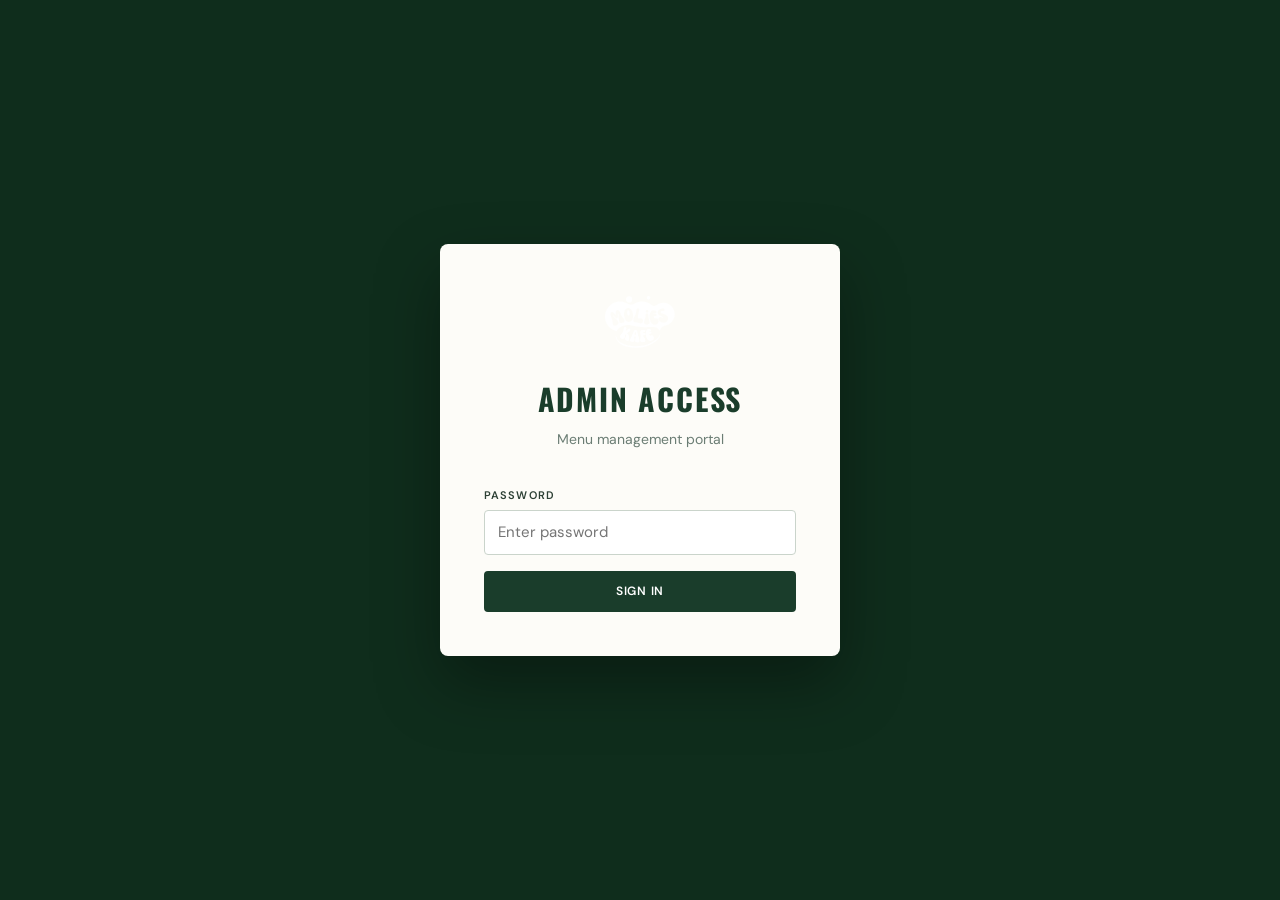
==== admin/index.html @ 5c19a6f9 "add: admin page" ====
<!DOCTYPE html>
<html lang="en">
<head>
  <meta charset="UTF-8" />
  <meta name="viewport" content="width=device-width, initial-scale=1.0" />
  <title>Menu Admin — Molies Kafe</title>

  <link rel="preconnect" href="https://fonts.googleapis.com" />
  <link rel="preconnect" href="https://fonts.gstatic.com" crossorigin />
  <link href="https://fonts.googleapis.com/css2?family=Oswald:wght@400;500;600;700&family=DM+Sans:ital,opsz,wght@0,9..40,300;0,9..40,400;0,9..40,500;0,9..40,600;1,9..40,400&display=swap" rel="stylesheet" />

  <link rel="stylesheet" href="../css/admin.css" />
</head>
<body>

  <!-- ===================== LOGIN ===================== -->
  <div class="login-overlay" id="loginOverlay">
    <div class="login-box">
      <img src="../assets/logo.svg" alt="Molies Kafe" class="login-logo" />
      <h1 class="login-title">Admin Access</h1>
      <p class="login-sub">Menu management portal</p>
      <form class="login-form" id="loginForm" novalidate>
        <div class="field">
          <label for="loginPassword">Password</label>
          <input type="password" id="loginPassword" placeholder="Enter password" autocomplete="current-password" required />
        </div>
        <p class="login-error" id="loginError">Incorrect password. Try again.</p>
        <button type="submit" class="btn btn--primary btn--full">Sign In</button>
      </form>
    </div>
  </div>

  <!-- ===================== DASHBOARD ===================== -->
  <div class="admin-wrap" id="adminWrap" hidden>

    <header class="admin-header">
      <a href="../index.html" class="admin-header-logo" title="Back to site">
        <img src="../assets/logo.svg" alt="Molies Kafe" />
      </a>
      <span class="admin-header-title">Menu Admin</span>
      <button class="btn btn--ghost" id="logoutBtn">Log Out</button>
    </header>

    <main class="admin-main">

      <div class="admin-toolbar">
        <h2 class="admin-page-title">Menu Management</h2>
        <div class="admin-toolbar-actions">
          <button class="btn btn--outline" id="addCategoryBtn">+ New Category</button>
          <button class="btn btn--primary"  id="addItemBtn">+ Add Item</button>
          <button class="btn btn--ghost"    id="resetMenuBtn" title="Reset all menu changes to default">Reset to Default</button>
        </div>
      </div>

      <!-- Category tabs -->
      <div class="cat-tabs" id="catTabs" role="tablist"></div>

      <!-- Items for selected category -->
      <div class="items-panel" id="itemsPanel" role="tabpanel"></div>

    </main>
  </div>

  <!-- ===================== ITEM MODAL ===================== -->
  <div class="modal-overlay" id="itemModalOverlay" hidden>
    <div class="modal" role="dialog" aria-modal="true" aria-labelledby="itemModalTitle">
      <div class="modal-header">
        <h3 class="modal-title" id="itemModalTitle">Add Item</h3>
        <button class="modal-close" id="itemModalClose" aria-label="Close">&times;</button>
      </div>
      <form id="itemForm" novalidate>
        <div class="modal-body">
          <input type="hidden" id="fItemId" />

          <div class="field">
            <label for="fItemName">Item Name</label>
            <input type="text" id="fItemName" placeholder="e.g. Flat White" required />
          </div>

          <div class="field-row">
            <div class="field">
              <label for="fItemPrice">Price (MYR)</label>
              <input type="number" id="fItemPrice" placeholder="0.00" min="0" step="0.5" required />
            </div>
            <div class="field">
              <label for="fItemCategory">Category</label>
              <select id="fItemCategory" required></select>
            </div>
          </div>

          <div class="field">
            <label for="fItemDesc">Description</label>
            <input type="text" id="fItemDesc" placeholder="Short description (optional)" />
          </div>
        </div>
        <div class="modal-footer">
          <button type="button" class="btn btn--ghost" id="itemModalCancel">Cancel</button>
          <button type="submit" class="btn btn--primary">Save Item</button>
        </div>
      </form>
    </div>
  </div>

  <!-- ===================== CATEGORY MODAL ===================== -->
  <div class="modal-overlay" id="catModalOverlay" hidden>
    <div class="modal" role="dialog" aria-modal="true" aria-labelledby="catModalTitle">
      <div class="modal-header">
        <h3 class="modal-title" id="catModalTitle">New Category</h3>
        <button class="modal-close" id="catModalClose" aria-label="Close">&times;</button>
      </div>
      <form id="catForm" novalidate>
        <div class="modal-body">
          <div class="field">
            <label for="fCatName">Category Name</label>
            <input type="text" id="fCatName" placeholder="e.g. Desserts" required />
          </div>
        </div>
        <div class="modal-footer">
          <button type="button" class="btn btn--ghost" id="catModalCancel">Cancel</button>
          <button type="submit" class="btn btn--primary">Create Category</button>
        </div>
      </form>
    </div>
  </div>

  <script src="../js/menu-data.js"></script>
  <script src="../js/admin.js"></script>
</body>
</html>
---- css/admin.css ----
/* =========================================================
   MOLIES KAFE — ADMIN STYLES
   ========================================================= */

*, *::before, *::after { box-sizing: border-box; margin: 0; padding: 0; }

/* Ensure the HTML `hidden` attribute always wins over CSS display rules */
[hidden] { display: none !important; }

:root {
  --bg:          #FDFCF8;
  --bg-warm:     #F2F5F2;
  --ink:         #0F1A14;
  --ink-soft:    #2D4035;
  --muted:       #6B7D74;
  --accent:      #D4A820;
  --accent-deep: #B08B15;
  --green:       #1A3D2B;
  --green-dark:  #0F2D1C;
  --line:        #CAD4CB;
  --red:         #B83232;
  --red-bg:      #FDF0F0;

  --font-display: 'Oswald', 'Impact', sans-serif;
  --font-body:    'DM Sans', system-ui, sans-serif;
}

body {
  font-family: var(--font-body);
  background: var(--bg-warm);
  color: var(--ink);
  font-size: 15px;
  line-height: 1.55;
  -webkit-font-smoothing: antialiased;
}

a     { color: inherit; text-decoration: none; }
img   { max-width: 100%; display: block; }
button { font: inherit; cursor: pointer; }
input, select { font: inherit; }

/* =========================================================
   BUTTONS
   ========================================================= */
.btn {
  display: inline-flex;
  align-items: center;
  gap: 6px;
  padding: 9px 18px;
  border-radius: 4px;
  font-size: 12px;
  font-weight: 600;
  letter-spacing: 0.06em;
  text-transform: uppercase;
  border: 2px solid transparent;
  transition: background 0.18s, color 0.18s, border-color 0.18s;
  white-space: nowrap;
}

.btn--primary {
  background: var(--green);
  color: #fff;
  border-color: var(--green);
}
.btn--primary:hover { background: var(--green-dark); border-color: var(--green-dark); }

.btn--outline {
  background: transparent;
  color: var(--green);
  border-color: var(--green);
}
.btn--outline:hover { background: var(--green); color: #fff; }

.btn--ghost {
  background: transparent;
  color: var(--muted);
  border-color: var(--line);
}
.btn--ghost:hover { color: var(--ink); border-color: #aab9ac; }

.btn--icon-edit {
  background: transparent;
  border: none;
  color: var(--green);
  padding: 6px 10px;
  border-radius: 4px;
  font-size: 13px;
  font-weight: 600;
  letter-spacing: 0.04em;
}
.btn--icon-edit:hover { background: #e5ede7; }

.btn--icon-delete {
  background: transparent;
  border: none;
  color: var(--red);
  padding: 6px 10px;
  border-radius: 4px;
  font-size: 13px;
  font-weight: 600;
  letter-spacing: 0.04em;
}
.btn--icon-delete:hover { background: var(--red-bg); }

.btn--danger-outline {
  background: transparent;
  color: var(--red);
  border-color: var(--red);
  font-size: 12px;
  padding: 7px 14px;
}
.btn--danger-outline:hover { background: var(--red-bg); }

.btn--full { width: 100%; justify-content: center; }

/* =========================================================
   FORM FIELDS
   ========================================================= */
.field {
  display: flex;
  flex-direction: column;
  gap: 6px;
  margin-bottom: 16px;
}

.field label {
  font-size: 11px;
  font-weight: 600;
  letter-spacing: 0.1em;
  text-transform: uppercase;
  color: var(--ink-soft);
}

.field input,
.field select {
  padding: 10px 13px;
  border: 1.5px solid var(--line);
  border-radius: 4px;
  background: #fff;
  color: var(--ink);
  font-size: 15px;
  outline: none;
  transition: border-color 0.18s;
}
.field input:focus,
.field select:focus { border-color: var(--green); }

.field-row {
  display: grid;
  grid-template-columns: 1fr 1fr;
  gap: 14px;
}

/* =========================================================
   LOGIN PAGE
   ========================================================= */
.login-overlay {
  min-height: 100vh;
  display: flex;
  align-items: center;
  justify-content: center;
  background: var(--green-dark);
  padding: 24px;
}

.login-box {
  background: var(--bg);
  border-radius: 8px;
  padding: 52px 44px 44px;
  width: 100%;
  max-width: 400px;
  text-align: center;
  box-shadow: 0 28px 64px rgba(0, 0, 0, 0.35);
}

.login-logo {
  height: 52px;
  margin: 0 auto 28px;
}

.login-title {
  font-family: var(--font-display);
  font-weight: 700;
  font-size: 30px;
  letter-spacing: 0.06em;
  text-transform: uppercase;
  color: var(--green);
  margin-bottom: 6px;
}

.login-sub {
  font-size: 14px;
  color: var(--muted);
  margin-bottom: 36px;
}

.login-form { text-align: left; }

.login-error {
  display: none;
  color: var(--red);
  font-size: 13px;
  margin-bottom: 14px;
  text-align: center;
  background: var(--red-bg);
  padding: 10px;
  border-radius: 4px;
}
.login-error.show { display: block; }

/* =========================================================
   ADMIN SHELL
   ========================================================= */
.admin-wrap {
  min-height: 100vh;
  display: flex;
  flex-direction: column;
}

/* ---- Top header bar ---- */
.admin-header {
  display: flex;
  align-items: center;
  gap: 16px;
  background: var(--green-dark);
  padding: 14px 32px;
  border-bottom: 1px solid rgba(202, 212, 203, 0.12);
  position: sticky;
  top: 0;
  z-index: 100;
}

.admin-header-logo img {
  height: 38px;
  opacity: 0.88;
  transition: opacity 0.2s;
}
.admin-header-logo:hover img { opacity: 1; }

.admin-header-title {
  flex: 1;
  font-family: var(--font-display);
  font-size: 12px;
  font-weight: 600;
  letter-spacing: 0.22em;
  text-transform: uppercase;
  color: var(--accent);
}

/* ---- Main content area ---- */
.admin-main {
  flex: 1;
  max-width: 1060px;
  margin: 0 auto;
  width: 100%;
  padding: 40px 32px 80px;
}

.admin-toolbar {
  display: flex;
  align-items: center;
  justify-content: space-between;
  gap: 16px;
  flex-wrap: wrap;
  margin-bottom: 32px;
}

.admin-page-title {
  font-family: var(--font-display);
  font-weight: 700;
  font-size: 26px;
  letter-spacing: 0.05em;
  text-transform: uppercase;
  color: var(--green);
}

.admin-toolbar-actions {
  display: flex;
  gap: 10px;
  flex-wrap: wrap;
}

/* =========================================================
   CATEGORY TABS
   ========================================================= */
.cat-tabs {
  display: flex;
  gap: 0;
  border-bottom: 2px solid var(--line);
  margin-bottom: 24px;
  overflow-x: auto;
  -webkit-overflow-scrolling: touch;
}

.cat-tab {
  font-family: var(--font-display);
  font-size: 12px;
  font-weight: 600;
  letter-spacing: 0.12em;
  text-transform: uppercase;
  padding: 11px 20px;
  background: none;
  border: none;
  border-bottom: 3px solid transparent;
  margin-bottom: -2px;
  color: var(--muted);
  cursor: pointer;
  white-space: nowrap;
  transition: color 0.18s;
}
.cat-tab:hover  { color: var(--ink); }
.cat-tab.active { color: var(--green); border-bottom-color: var(--accent); }

/* =========================================================
   ITEMS PANEL
   ========================================================= */
.items-panel {
  background: #fff;
  border: 1px solid var(--line);
  border-radius: 6px;
  overflow: hidden;
}

.panel-header {
  display: flex;
  align-items: center;
  justify-content: space-between;
  gap: 12px;
  padding: 18px 24px;
  border-bottom: 1px solid var(--line);
  flex-wrap: wrap;
}

.panel-title {
  font-family: var(--font-display);
  font-weight: 700;
  font-size: 17px;
  letter-spacing: 0.06em;
  text-transform: uppercase;
  color: var(--green);
}

.panel-header-actions {
  display: flex;
  gap: 8px;
}

/* Items table */
.items-table {
  width: 100%;
  border-collapse: collapse;
}

.items-table th {
  font-size: 10px;
  font-weight: 700;
  letter-spacing: 0.16em;
  text-transform: uppercase;
  color: var(--muted);
  padding: 11px 24px;
  text-align: left;
  background: #F8FAF8;
  border-bottom: 1px solid var(--bg-warm);
}

.items-table td {
  padding: 13px 24px;
  border-bottom: 1px solid var(--bg-warm);
  vertical-align: middle;
}

.items-table tbody tr:last-child td { border-bottom: none; }
.items-table tbody tr:hover td { background: #FAFCFA; }

.td-name   { font-weight: 600; font-size: 15px; }
.td-desc   { font-size: 13px; color: var(--muted); margin-top: 2px; }
.td-price  {
  font-family: var(--font-display);
  font-weight: 600;
  font-size: 15px;
  color: var(--accent-deep);
  white-space: nowrap;
}
.td-actions {
  display: flex;
  gap: 2px;
  justify-content: flex-end;
}

.empty-state {
  padding: 56px 24px;
  text-align: center;
  color: var(--muted);
  font-size: 14px;
}
.empty-state p { margin-bottom: 16px; }

.panel-footer {
  padding: 14px 24px;
  border-top: 1px solid var(--line);
  display: flex;
  justify-content: flex-end;
  background: #FAFCFA;
}

/* =========================================================
   MODAL
   ========================================================= */
.modal-overlay {
  position: fixed;
  inset: 0;
  background: rgba(10, 30, 18, 0.6);
  backdrop-filter: blur(3px);
  z-index: 500;
  display: flex;
  align-items: center;
  justify-content: center;
  padding: 24px;
}

.modal {
  background: #fff;
  border-radius: 8px;
  width: 100%;
  max-width: 480px;
  box-shadow: 0 24px 56px rgba(0, 0, 0, 0.22);
}

.modal-header {
  display: flex;
  align-items: center;
  justify-content: space-between;
  padding: 22px 26px 18px;
  border-bottom: 1px solid var(--line);
}

.modal-title {
  font-family: var(--font-display);
  font-weight: 700;
  font-size: 20px;
  letter-spacing: 0.05em;
  text-transform: uppercase;
  color: var(--green);
}

.modal-close {
  background: none;
  border: none;
  font-size: 20px;
  line-height: 1;
  color: var(--muted);
  padding: 4px 8px;
  border-radius: 4px;
  transition: background 0.15s, color 0.15s;
}
.modal-close:hover { background: var(--bg-warm); color: var(--ink); }

.modal-body { padding: 22px 26px 6px; }

.modal-footer {
  display: flex;
  justify-content: flex-end;
  gap: 10px;
  padding: 16px 26px 22px;
}

/* =========================================================
   RESPONSIVE
   ========================================================= */
@media (max-width: 640px) {
  .admin-header { padding: 12px 20px; }
  .admin-main   { padding: 24px 16px 60px; }
  .login-box    { padding: 36px 24px 30px; }
  .field-row    { grid-template-columns: 1fr; }

  .items-table th:nth-child(2),
  .items-table td:nth-child(2) { display: none; }

  .admin-toolbar { flex-direction: column; align-items: flex-start; }
}
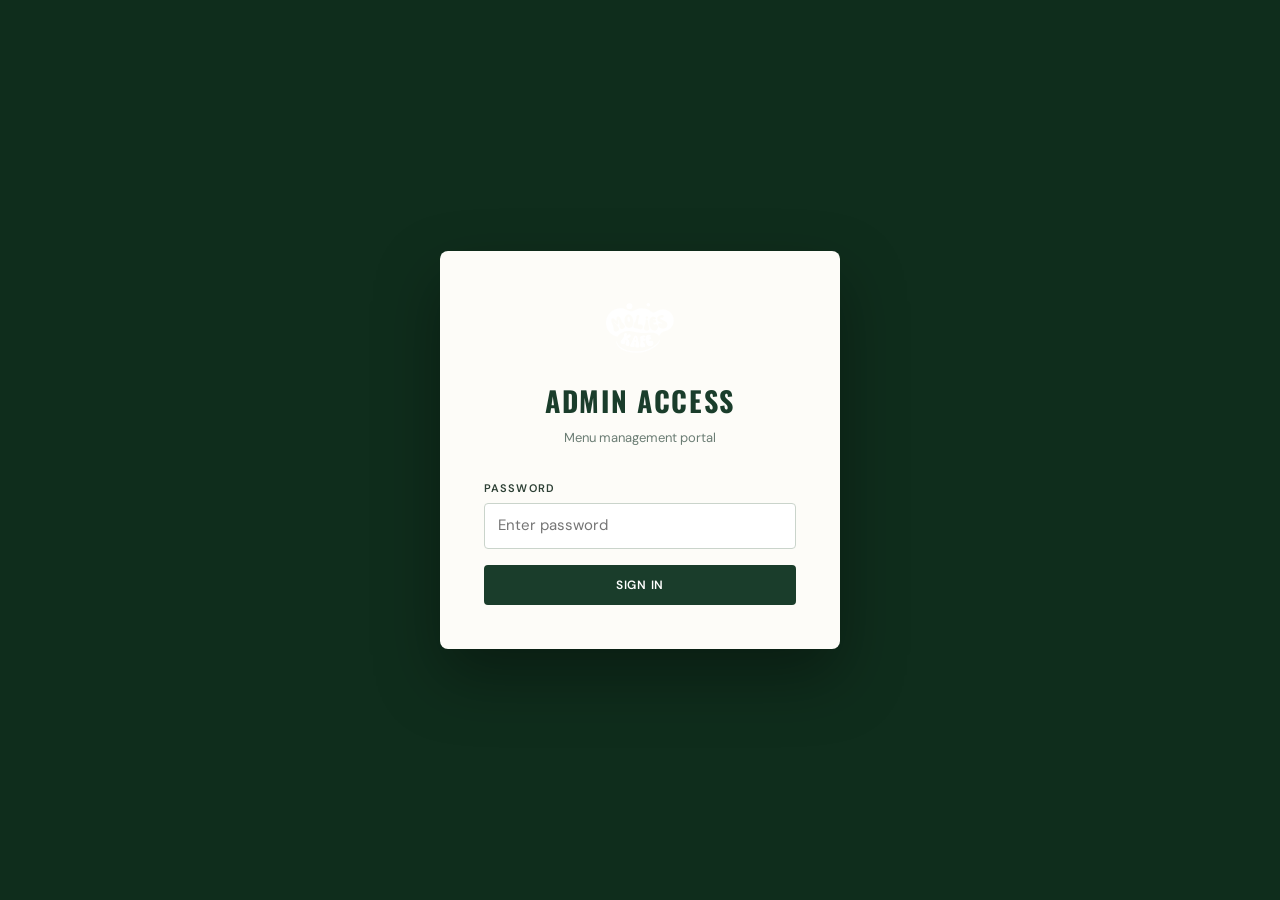
==== commit 52832841: "add: scroll animation, review section, services, footer/ admin edit" ====
--- a/admin/index.html
+++ b/admin/index.html
@@ -8,7 +8,6 @@
   <link rel="preconnect" href="https://fonts.googleapis.com" />
   <link rel="preconnect" href="https://fonts.gstatic.com" crossorigin />
   <link href="https://fonts.googleapis.com/css2?family=Oswald:wght@400;500;600;700&family=DM+Sans:ital,opsz,wght@0,9..40,300;0,9..40,400;0,9..40,500;0,9..40,600;1,9..40,400&display=swap" rel="stylesheet" />
-
   <link rel="stylesheet" href="../css/admin.css" />
 </head>
 <body>
@@ -22,7 +21,7 @@
       <form class="login-form" id="loginForm" novalidate>
         <div class="field">
           <label for="loginPassword">Password</label>
-          <input type="password" id="loginPassword" placeholder="Enter password" autocomplete="current-password" required />
+          <input type="password" id="loginPassword" placeholder="Enter password" autocomplete="current-password" />
         </div>
         <p class="login-error" id="loginError">Incorrect password. Try again.</p>
         <button type="submit" class="btn btn--primary btn--full">Sign In</button>
@@ -37,31 +36,96 @@
       <a href="../index.html" class="admin-header-logo" title="Back to site">
         <img src="../assets/logo.svg" alt="Molies Kafe" />
       </a>
-      <span class="admin-header-title">Menu Admin</span>
+      <span class="admin-header-title">Admin Panel</span>
       <button class="btn btn--ghost" id="logoutBtn">Log Out</button>
     </header>
 
+    <!-- Section navigation -->
+    <nav class="admin-section-nav" id="adminSectionNav">
+      <button class="asn-btn active" data-section="menu">Menu</button>
+      <button class="asn-btn" data-section="services">Services</button>
+      <button class="asn-btn" data-section="reviews">
+        Reviews <span class="pending-badge" id="pendingBadge" hidden></span>
+      </button>
+      <button class="asn-btn" data-section="settings">Settings</button>
+    </nav>
+
     <main class="admin-main">
 
-      <div class="admin-toolbar">
-        <h2 class="admin-page-title">Menu Management</h2>
-        <div class="admin-toolbar-actions">
-          <button class="btn btn--outline" id="addCategoryBtn">+ New Category</button>
-          <button class="btn btn--primary"  id="addItemBtn">+ Add Item</button>
-          <button class="btn btn--ghost"    id="resetMenuBtn" title="Reset all menu changes to default">Reset to Default</button>
-        </div>
-      </div>
-
-      <!-- Category tabs -->
-      <div class="cat-tabs" id="catTabs" role="tablist"></div>
-
-      <!-- Items for selected category -->
-      <div class="items-panel" id="itemsPanel" role="tabpanel"></div>
+      <!-- ===== MENU SECTION ===== -->
+      <div id="sectionMenu" class="admin-section">
+        <div class="admin-toolbar">
+          <h2 class="admin-page-title">Menu Management</h2>
+          <div class="admin-toolbar-actions">
+            <button class="btn btn--outline" id="addCategoryBtn">+ New Category</button>
+            <button class="btn btn--primary"  id="addItemBtn">+ Add Item</button>
+            <button class="btn btn--ghost"    id="resetMenuBtn">Reset to Default</button>
+          </div>
+        </div>
+        <div class="cat-tabs" id="catTabs" role="tablist"></div>
+        <div class="items-panel" id="itemsPanel" role="tabpanel"></div>
+      </div>
+
+      <!-- ===== SERVICES SECTION ===== -->
+      <div id="sectionServices" class="admin-section" hidden>
+        <div class="admin-toolbar">
+          <h2 class="admin-page-title">Services</h2>
+          <div class="admin-toolbar-actions">
+            <button class="btn btn--ghost" id="resetServicesBtn">Reset to Default</button>
+          </div>
+        </div>
+        <div id="servicesList"></div>
+      </div>
+
+      <!-- ===== REVIEWS SECTION ===== -->
+      <div id="sectionReviews" class="admin-section" hidden>
+        <div class="admin-toolbar">
+          <h2 class="admin-page-title">Reviews</h2>
+        </div>
+
+        <div class="review-admin-tabs">
+          <button class="rev-tab active" data-rtab="pending">Pending <span id="pendingCount"></span></button>
+          <button class="rev-tab" data-rtab="approved">Approved <span id="approvedCount"></span></button>
+        </div>
+
+        <div id="revPanelPending" class="rev-panel">
+          <div id="pendingList"></div>
+        </div>
+        <div id="revPanelApproved" class="rev-panel" hidden>
+          <div id="approvedList"></div>
+        </div>
+      </div>
+
+      <!-- ===== SETTINGS SECTION ===== -->
+      <div id="sectionSettings" class="admin-section" hidden>
+        <div class="admin-toolbar">
+          <h2 class="admin-page-title">Settings</h2>
+        </div>
+
+        <div class="settings-card">
+          <h3 class="settings-card-title">Social Media Links</h3>
+          <p class="settings-card-sub">These links appear as icons in the site footer.</p>
+          <form id="socialForm">
+            <div class="field">
+              <label for="fInstagram">Instagram URL</label>
+              <input type="url" id="fInstagram" placeholder="https://instagram.com/your_handle" />
+            </div>
+            <div class="field">
+              <label for="fTiktok">TikTok URL</label>
+              <input type="url" id="fTiktok" placeholder="https://www.tiktok.com/@your_handle" />
+            </div>
+            <div class="settings-actions">
+              <button type="submit" class="btn btn--primary">Save Links</button>
+              <p class="settings-saved" id="socialSaved" hidden>Saved!</p>
+            </div>
+          </form>
+        </div>
+      </div>
 
     </main>
   </div>
 
-  <!-- ===================== ITEM MODAL ===================== -->
+  <!-- ===== ITEM MODAL ===== -->
   <div class="modal-overlay" id="itemModalOverlay" hidden>
     <div class="modal" role="dialog" aria-modal="true" aria-labelledby="itemModalTitle">
       <div class="modal-header">
@@ -76,7 +140,6 @@
             <label for="fItemName">Item Name</label>
             <input type="text" id="fItemName" placeholder="e.g. Flat White" required />
           </div>
-
           <div class="field-row">
             <div class="field">
               <label for="fItemPrice">Price (MYR)</label>
@@ -87,25 +150,38 @@
               <select id="fItemCategory" required></select>
             </div>
           </div>
-
           <div class="field">
             <label for="fItemDesc">Description</label>
             <input type="text" id="fItemDesc" placeholder="Short description (optional)" />
           </div>
+          <div class="field">
+            <label>Photo (optional — max 800 KB)</label>
+            <div class="img-upload-wrap">
+              <div class="img-preview-box" id="itemImgPreview">
+                <span class="img-preview-placeholder">No image</span>
+              </div>
+              <div class="img-upload-controls">
+                <label for="fItemImage" class="btn btn--outline btn--sm">Upload Photo</label>
+                <input type="file" id="fItemImage" accept="image/*" />
+                <button type="button" class="btn btn--ghost btn--sm" id="removeItemImg" hidden>Remove</button>
+              </div>
+              <p class="img-upload-note" id="imgUploadError" hidden></p>
+            </div>
+          </div>
         </div>
         <div class="modal-footer">
-          <button type="button" class="btn btn--ghost" id="itemModalCancel">Cancel</button>
+          <button type="button" class="btn btn--ghost"    id="itemModalCancel">Cancel</button>
           <button type="submit" class="btn btn--primary">Save Item</button>
         </div>
       </form>
     </div>
   </div>
 
-  <!-- ===================== CATEGORY MODAL ===================== -->
+  <!-- ===== CATEGORY MODAL ===== -->
   <div class="modal-overlay" id="catModalOverlay" hidden>
-    <div class="modal" role="dialog" aria-modal="true" aria-labelledby="catModalTitle">
+    <div class="modal" role="dialog" aria-modal="true">
       <div class="modal-header">
-        <h3 class="modal-title" id="catModalTitle">New Category</h3>
+        <h3 class="modal-title">New Category</h3>
         <button class="modal-close" id="catModalClose" aria-label="Close">&times;</button>
       </div>
       <form id="catForm" novalidate>
@@ -116,8 +192,41 @@
           </div>
         </div>
         <div class="modal-footer">
-          <button type="button" class="btn btn--ghost" id="catModalCancel">Cancel</button>
+          <button type="button" class="btn btn--ghost"   id="catModalCancel">Cancel</button>
           <button type="submit" class="btn btn--primary">Create Category</button>
+        </div>
+      </form>
+    </div>
+  </div>
+
+  <!-- ===== SERVICE EDIT MODAL ===== -->
+  <div class="modal-overlay" id="serviceModalOverlay" hidden>
+    <div class="modal" role="dialog" aria-modal="true">
+      <div class="modal-header">
+        <h3 class="modal-title">Edit Service</h3>
+        <button class="modal-close" id="serviceModalClose" aria-label="Close">&times;</button>
+      </div>
+      <form id="serviceForm" novalidate>
+        <div class="modal-body">
+          <input type="hidden" id="fServiceId" />
+          <div class="field">
+            <label for="fServiceTitle">Title</label>
+            <input type="text" id="fServiceTitle" required />
+          </div>
+          <div class="field">
+            <label for="fServiceDesc">Description</label>
+            <textarea id="fServiceDesc" rows="4"></textarea>
+          </div>
+          <!-- Studios offerings (shown only for type=studios) -->
+          <div id="offeringsSection" hidden>
+            <div class="field-section-label">Offerings</div>
+            <div id="offeringsList"></div>
+            <button type="button" class="btn btn--outline btn--sm" id="addOfferingBtn" style="margin-top:10px">+ Add Offering</button>
+          </div>
+        </div>
+        <div class="modal-footer">
+          <button type="button" class="btn btn--ghost"   id="serviceModalCancel">Cancel</button>
+          <button type="submit" class="btn btn--primary">Save</button>
         </div>
       </form>
     </div>
--- a/css/admin.css
+++ b/css/admin.css
@@ -4,7 +4,7 @@
 
 *, *::before, *::after { box-sizing: border-box; margin: 0; padding: 0; }
 
-/* Ensure the HTML `hidden` attribute always wins over CSS display rules */
+/* Ensure `hidden` attribute always wins over CSS display rules */
 [hidden] { display: none !important; }
 
 :root {
@@ -34,10 +34,10 @@
   -webkit-font-smoothing: antialiased;
 }
 
-a     { color: inherit; text-decoration: none; }
-img   { max-width: 100%; display: block; }
+a { color: inherit; text-decoration: none; }
+img { max-width: 100%; display: block; }
 button { font: inherit; cursor: pointer; }
-input, select { font: inherit; }
+input, select, textarea { font: inherit; }
 
 /* =========================================================
    BUTTONS
@@ -56,83 +56,28 @@
   transition: background 0.18s, color 0.18s, border-color 0.18s;
   white-space: nowrap;
 }
-
-.btn--primary {
-  background: var(--green);
-  color: #fff;
-  border-color: var(--green);
-}
+.btn--primary { background: var(--green); color: #fff; border-color: var(--green); }
 .btn--primary:hover { background: var(--green-dark); border-color: var(--green-dark); }
-
-.btn--outline {
-  background: transparent;
-  color: var(--green);
-  border-color: var(--green);
-}
+.btn--outline { background: transparent; color: var(--green); border-color: var(--green); }
 .btn--outline:hover { background: var(--green); color: #fff; }
-
-.btn--ghost {
-  background: transparent;
-  color: var(--muted);
-  border-color: var(--line);
-}
+.btn--ghost { background: transparent; color: var(--muted); border-color: var(--line); }
 .btn--ghost:hover { color: var(--ink); border-color: #aab9ac; }
-
-.btn--icon-edit {
-  background: transparent;
-  border: none;
-  color: var(--green);
-  padding: 6px 10px;
-  border-radius: 4px;
-  font-size: 13px;
-  font-weight: 600;
-  letter-spacing: 0.04em;
-}
-.btn--icon-edit:hover { background: #e5ede7; }
-
-.btn--icon-delete {
-  background: transparent;
-  border: none;
-  color: var(--red);
-  padding: 6px 10px;
-  border-radius: 4px;
-  font-size: 13px;
-  font-weight: 600;
-  letter-spacing: 0.04em;
-}
+.btn--sm { padding: 6px 13px; font-size: 11px; }
+.btn--full { width: 100%; justify-content: center; }
+
+.btn--icon-edit   { background: transparent; border: none; color: var(--green); padding: 5px 10px; border-radius: 4px; font-size: 12px; font-weight: 600; letter-spacing: 0.04em; }
+.btn--icon-edit:hover   { background: #e5ede7; }
+.btn--icon-delete { background: transparent; border: none; color: var(--red); padding: 5px 10px; border-radius: 4px; font-size: 12px; font-weight: 600; letter-spacing: 0.04em; }
 .btn--icon-delete:hover { background: var(--red-bg); }
-
-.btn--danger-outline {
-  background: transparent;
-  color: var(--red);
-  border-color: var(--red);
-  font-size: 12px;
-  padding: 7px 14px;
-}
+.btn--danger-outline { background: transparent; color: var(--red); border-color: var(--red); font-size: 11px; padding: 6px 12px; }
 .btn--danger-outline:hover { background: var(--red-bg); }
 
-.btn--full { width: 100%; justify-content: center; }
-
 /* =========================================================
    FORM FIELDS
    ========================================================= */
-.field {
-  display: flex;
-  flex-direction: column;
-  gap: 6px;
-  margin-bottom: 16px;
-}
-
-.field label {
-  font-size: 11px;
-  font-weight: 600;
-  letter-spacing: 0.1em;
-  text-transform: uppercase;
-  color: var(--ink-soft);
-}
-
-.field input,
-.field select {
+.field { display: flex; flex-direction: column; gap: 6px; margin-bottom: 16px; }
+.field label { font-size: 11px; font-weight: 600; letter-spacing: 0.1em; text-transform: uppercase; color: var(--ink-soft); }
+.field input, .field select, .field textarea {
   padding: 10px 13px;
   border: 1.5px solid var(--line);
   border-radius: 4px;
@@ -141,267 +86,243 @@
   font-size: 15px;
   outline: none;
   transition: border-color 0.18s;
-}
-.field input:focus,
-.field select:focus { border-color: var(--green); }
-
-.field-row {
-  display: grid;
-  grid-template-columns: 1fr 1fr;
-  gap: 14px;
-}
-
-/* =========================================================
-   LOGIN PAGE
-   ========================================================= */
-.login-overlay {
-  min-height: 100vh;
-  display: flex;
-  align-items: center;
-  justify-content: center;
-  background: var(--green-dark);
-  padding: 24px;
-}
-
-.login-box {
-  background: var(--bg);
-  border-radius: 8px;
-  padding: 52px 44px 44px;
-  width: 100%;
-  max-width: 400px;
-  text-align: center;
-  box-shadow: 0 28px 64px rgba(0, 0, 0, 0.35);
-}
-
-.login-logo {
-  height: 52px;
-  margin: 0 auto 28px;
-}
-
-.login-title {
-  font-family: var(--font-display);
-  font-weight: 700;
-  font-size: 30px;
-  letter-spacing: 0.06em;
-  text-transform: uppercase;
-  color: var(--green);
-  margin-bottom: 6px;
-}
-
-.login-sub {
-  font-size: 14px;
-  color: var(--muted);
-  margin-bottom: 36px;
-}
-
+  resize: vertical;
+}
+.field input:focus, .field select:focus, .field textarea:focus { border-color: var(--green); }
+.field-row { display: grid; grid-template-columns: 1fr 1fr; gap: 14px; }
+.field-section-label { font-size: 11px; font-weight: 600; letter-spacing: 0.1em; text-transform: uppercase; color: var(--ink-soft); margin-bottom: 12px; }
+
+/* =========================================================
+   LOGIN
+   ========================================================= */
+.login-overlay { min-height: 100vh; display: flex; align-items: center; justify-content: center; background: var(--green-dark); padding: 24px; }
+.login-box { background: var(--bg); border-radius: 8px; padding: 52px 44px 44px; width: 100%; max-width: 400px; text-align: center; box-shadow: 0 28px 64px rgba(0,0,0,0.35); }
+.login-logo { height: 50px; margin: 0 auto 26px; }
+.login-title { font-family: var(--font-display); font-weight: 700; font-size: 28px; letter-spacing: 0.06em; text-transform: uppercase; color: var(--green); margin-bottom: 6px; }
+.login-sub { font-size: 13px; color: var(--muted); margin-bottom: 32px; }
 .login-form { text-align: left; }
-
-.login-error {
-  display: none;
-  color: var(--red);
-  font-size: 13px;
-  margin-bottom: 14px;
-  text-align: center;
-  background: var(--red-bg);
-  padding: 10px;
-  border-radius: 4px;
-}
+.login-error { display: none; color: var(--red); font-size: 13px; margin-bottom: 14px; text-align: center; background: var(--red-bg); padding: 10px; border-radius: 4px; }
 .login-error.show { display: block; }
 
 /* =========================================================
    ADMIN SHELL
    ========================================================= */
-.admin-wrap {
-  min-height: 100vh;
-  display: flex;
-  flex-direction: column;
-}
-
-/* ---- Top header bar ---- */
+.admin-wrap { min-height: 100vh; display: flex; flex-direction: column; }
+
 .admin-header {
   display: flex;
   align-items: center;
   gap: 16px;
   background: var(--green-dark);
-  padding: 14px 32px;
-  border-bottom: 1px solid rgba(202, 212, 203, 0.12);
+  padding: 13px 32px;
+  border-bottom: 1px solid rgba(202,212,203,0.12);
   position: sticky;
   top: 0;
   z-index: 100;
 }
-
-.admin-header-logo img {
-  height: 38px;
-  opacity: 0.88;
-  transition: opacity 0.2s;
-}
+.admin-header-logo img { height: 36px; opacity: 0.88; transition: opacity 0.2s; }
 .admin-header-logo:hover img { opacity: 1; }
-
-.admin-header-title {
-  flex: 1;
-  font-family: var(--font-display);
-  font-size: 12px;
-  font-weight: 600;
-  letter-spacing: 0.22em;
-  text-transform: uppercase;
-  color: var(--accent);
-}
-
-/* ---- Main content area ---- */
-.admin-main {
-  flex: 1;
-  max-width: 1060px;
-  margin: 0 auto;
-  width: 100%;
-  padding: 40px 32px 80px;
-}
-
-.admin-toolbar {
-  display: flex;
-  align-items: center;
-  justify-content: space-between;
-  gap: 16px;
-  flex-wrap: wrap;
-  margin-bottom: 32px;
-}
-
-.admin-page-title {
-  font-family: var(--font-display);
-  font-weight: 700;
-  font-size: 26px;
-  letter-spacing: 0.05em;
-  text-transform: uppercase;
-  color: var(--green);
-}
-
-.admin-toolbar-actions {
-  display: flex;
-  gap: 10px;
-  flex-wrap: wrap;
-}
-
-/* =========================================================
-   CATEGORY TABS
-   ========================================================= */
-.cat-tabs {
-  display: flex;
-  gap: 0;
-  border-bottom: 2px solid var(--line);
-  margin-bottom: 24px;
+.admin-header-title { flex: 1; font-family: var(--font-display); font-size: 11px; font-weight: 600; letter-spacing: 0.24em; text-transform: uppercase; color: var(--accent); }
+
+/* Section navigation (Menu | Services | Reviews | Settings) */
+.admin-section-nav {
+  display: flex;
+  background: var(--green);
+  padding: 0 32px;
+  border-bottom: 1px solid rgba(202,212,203,0.12);
   overflow-x: auto;
   -webkit-overflow-scrolling: touch;
-}
-
-.cat-tab {
+  scrollbar-width: none;
+}
+.admin-section-nav::-webkit-scrollbar { display: none; }
+
+.asn-btn {
   font-family: var(--font-display);
-  font-size: 12px;
+  font-size: 11px;
   font-weight: 600;
-  letter-spacing: 0.12em;
+  letter-spacing: 0.14em;
   text-transform: uppercase;
-  padding: 11px 20px;
+  color: rgba(253,252,248,0.6);
   background: none;
   border: none;
   border-bottom: 3px solid transparent;
+  padding: 14px 20px;
+  white-space: nowrap;
+  transition: color 0.2s;
+  display: flex;
+  align-items: center;
+  gap: 7px;
+}
+.asn-btn:hover { color: rgba(253,252,248,0.9); }
+.asn-btn.active { color: #FDFCF8; border-bottom-color: var(--accent); }
+
+.pending-badge {
+  display: inline-flex;
+  align-items: center;
+  justify-content: center;
+  min-width: 18px;
+  height: 18px;
+  padding: 0 5px;
+  border-radius: 9px;
+  background: var(--accent);
+  color: var(--green-dark);
+  font-size: 10px;
+  font-weight: 700;
+  letter-spacing: 0;
+}
+
+.admin-main { flex: 1; max-width: 1060px; margin: 0 auto; width: 100%; padding: 36px 32px 80px; }
+.admin-section { display: block; }
+
+.admin-toolbar { display: flex; align-items: center; justify-content: space-between; gap: 16px; flex-wrap: wrap; margin-bottom: 28px; }
+.admin-page-title { font-family: var(--font-display); font-weight: 700; font-size: 24px; letter-spacing: 0.05em; text-transform: uppercase; color: var(--green); }
+.admin-toolbar-actions { display: flex; gap: 10px; flex-wrap: wrap; }
+
+/* =========================================================
+   MENU — CATEGORY TABS + ITEMS TABLE
+   ========================================================= */
+.cat-tabs { display: flex; border-bottom: 2px solid var(--line); margin-bottom: 22px; overflow-x: auto; -webkit-overflow-scrolling: touch; scrollbar-width: none; }
+.cat-tabs::-webkit-scrollbar { display: none; }
+
+.cat-tab {
+  font-family: var(--font-display);
+  font-size: 11px; font-weight: 600;
+  letter-spacing: 0.12em; text-transform: uppercase;
+  padding: 10px 18px;
+  background: none; border: none;
+  border-bottom: 3px solid transparent;
   margin-bottom: -2px;
   color: var(--muted);
-  cursor: pointer;
   white-space: nowrap;
   transition: color 0.18s;
 }
 .cat-tab:hover  { color: var(--ink); }
 .cat-tab.active { color: var(--green); border-bottom-color: var(--accent); }
 
-/* =========================================================
-   ITEMS PANEL
-   ========================================================= */
-.items-panel {
+.items-panel { background: #fff; border: 1px solid var(--line); border-radius: 6px; overflow: hidden; }
+
+.panel-header { display: flex; align-items: center; justify-content: space-between; gap: 12px; padding: 16px 22px; border-bottom: 1px solid var(--line); flex-wrap: wrap; }
+.panel-title { font-family: var(--font-display); font-weight: 700; font-size: 16px; letter-spacing: 0.06em; text-transform: uppercase; color: var(--green); }
+.panel-header-actions { display: flex; gap: 8px; }
+
+.items-table { width: 100%; border-collapse: collapse; }
+.items-table th { font-size: 10px; font-weight: 700; letter-spacing: 0.16em; text-transform: uppercase; color: var(--muted); padding: 10px 22px; text-align: left; background: #F8FAF8; border-bottom: 1px solid var(--bg-warm); }
+.items-table td { padding: 12px 22px; border-bottom: 1px solid var(--bg-warm); vertical-align: middle; }
+.items-table tbody tr:last-child td { border-bottom: none; }
+.items-table tbody tr:hover td { background: #FAFCFA; }
+
+.td-name  { font-weight: 600; font-size: 14px; }
+.td-desc  { font-size: 12px; color: var(--muted); margin-top: 2px; }
+.td-price { font-family: var(--font-display); font-weight: 600; font-size: 14px; color: var(--accent-deep); white-space: nowrap; }
+.td-thumb { width: 42px; height: 34px; border-radius: 4px; object-fit: cover; border: 1px solid var(--line); display: block; }
+.td-actions { display: flex; gap: 2px; justify-content: flex-end; }
+
+.empty-state { padding: 52px 22px; text-align: center; color: var(--muted); font-size: 14px; }
+.empty-state p { margin-bottom: 14px; }
+
+.panel-footer { padding: 13px 22px; border-top: 1px solid var(--line); display: flex; justify-content: flex-end; background: #FAFCFA; }
+
+/* =========================================================
+   IMAGE UPLOAD (in item modal)
+   ========================================================= */
+.img-upload-wrap { display: flex; align-items: flex-start; gap: 16px; flex-wrap: wrap; }
+.img-preview-box {
+  width: 90px; height: 72px;
+  border: 1.5px dashed var(--line);
+  border-radius: 6px;
+  overflow: hidden;
+  display: flex;
+  align-items: center;
+  justify-content: center;
+  flex-shrink: 0;
+  background: var(--bg-warm);
+}
+.img-preview-box img { width: 100%; height: 100%; object-fit: cover; }
+.img-preview-placeholder { font-size: 11px; color: var(--muted); text-align: center; }
+.img-upload-controls { display: flex; flex-direction: column; gap: 8px; }
+.img-upload-controls input[type="file"] { display: none; }
+.img-upload-note { font-size: 12px; color: var(--red); margin-top: 4px; }
+
+/* =========================================================
+   SERVICES ADMIN
+   ========================================================= */
+.services-admin-list { display: flex; flex-direction: column; gap: 12px; }
+
+.service-admin-card {
   background: #fff;
   border: 1px solid var(--line);
   border-radius: 6px;
-  overflow: hidden;
-}
-
-.panel-header {
-  display: flex;
-  align-items: center;
+  padding: 20px 22px;
+  display: flex;
+  align-items: flex-start;
   justify-content: space-between;
-  gap: 12px;
-  padding: 18px 24px;
-  border-bottom: 1px solid var(--line);
-  flex-wrap: wrap;
-}
-
-.panel-title {
+  gap: 20px;
+}
+.service-admin-card--studios { border-left: 4px solid var(--accent); }
+
+.service-admin-info { flex: 1; min-width: 0; }
+.service-admin-badge { display: inline-block; font-size: 10px; font-weight: 700; letter-spacing: 0.14em; text-transform: uppercase; color: var(--accent); margin-bottom: 6px; }
+.service-admin-title { font-family: var(--font-display); font-weight: 700; font-size: 17px; letter-spacing: 0.04em; text-transform: uppercase; color: var(--green); margin-bottom: 6px; }
+.service-admin-desc { font-size: 13px; color: var(--muted); line-height: 1.5; overflow: hidden; display: -webkit-box; -webkit-line-clamp: 2; -webkit-box-orient: vertical; }
+.service-admin-actions { display: flex; gap: 6px; flex-shrink: 0; }
+
+/* Offerings in modal */
+.offering-row { display: flex; flex-direction: column; gap: 6px; padding: 14px; background: var(--bg-warm); border-radius: 5px; margin-bottom: 10px; position: relative; }
+.offering-row input { padding: 8px 11px; border: 1.5px solid var(--line); border-radius: 4px; font-size: 14px; background: #fff; outline: none; }
+.offering-row input:focus { border-color: var(--green); }
+.offering-row-label { font-size: 10px; font-weight: 600; letter-spacing: 0.1em; text-transform: uppercase; color: var(--muted); margin-bottom: 2px; }
+.offering-remove { position: absolute; top: 10px; right: 10px; background: none; border: none; color: var(--red); font-size: 14px; }
+
+/* =========================================================
+   REVIEWS ADMIN
+   ========================================================= */
+.review-admin-tabs { display: flex; gap: 4px; margin-bottom: 20px; border-bottom: 2px solid var(--line); }
+.rev-tab {
   font-family: var(--font-display);
-  font-weight: 700;
-  font-size: 17px;
-  letter-spacing: 0.06em;
-  text-transform: uppercase;
-  color: var(--green);
-}
-
-.panel-header-actions {
-  display: flex;
-  gap: 8px;
-}
-
-/* Items table */
-.items-table {
-  width: 100%;
-  border-collapse: collapse;
-}
-
-.items-table th {
-  font-size: 10px;
-  font-weight: 700;
-  letter-spacing: 0.16em;
-  text-transform: uppercase;
+  font-size: 11px; font-weight: 600;
+  letter-spacing: 0.12em; text-transform: uppercase;
+  padding: 9px 18px;
+  background: none; border: none;
+  border-bottom: 3px solid transparent;
+  margin-bottom: -2px;
   color: var(--muted);
-  padding: 11px 24px;
-  text-align: left;
-  background: #F8FAF8;
-  border-bottom: 1px solid var(--bg-warm);
-}
-
-.items-table td {
-  padding: 13px 24px;
-  border-bottom: 1px solid var(--bg-warm);
-  vertical-align: middle;
-}
-
-.items-table tbody tr:last-child td { border-bottom: none; }
-.items-table tbody tr:hover td { background: #FAFCFA; }
-
-.td-name   { font-weight: 600; font-size: 15px; }
-.td-desc   { font-size: 13px; color: var(--muted); margin-top: 2px; }
-.td-price  {
-  font-family: var(--font-display);
-  font-weight: 600;
-  font-size: 15px;
-  color: var(--accent-deep);
-  white-space: nowrap;
-}
-.td-actions {
-  display: flex;
-  gap: 2px;
-  justify-content: flex-end;
-}
-
-.empty-state {
-  padding: 56px 24px;
-  text-align: center;
-  color: var(--muted);
-  font-size: 14px;
-}
-.empty-state p { margin-bottom: 16px; }
-
-.panel-footer {
-  padding: 14px 24px;
-  border-top: 1px solid var(--line);
-  display: flex;
-  justify-content: flex-end;
-  background: #FAFCFA;
-}
+  display: flex; align-items: center; gap: 6px;
+  transition: color 0.18s;
+}
+.rev-tab:hover  { color: var(--ink); }
+.rev-tab.active { color: var(--green); border-bottom-color: var(--accent); }
+.rev-tab span   { font-size: 10px; background: var(--bg-warm); border-radius: 10px; padding: 1px 7px; color: var(--muted); font-family: var(--font-body); letter-spacing: 0; }
+
+.rev-panel { display: block; }
+
+.review-admin-card {
+  background: #fff;
+  border: 1px solid var(--line);
+  border-radius: 6px;
+  padding: 20px 22px;
+  margin-bottom: 12px;
+  display: grid;
+  grid-template-columns: 1fr auto;
+  gap: 16px;
+  align-items: start;
+}
+.review-admin-stars { color: var(--accent); font-size: 14px; margin-bottom: 6px; }
+.review-admin-name  { font-weight: 600; font-size: 14px; color: var(--ink); margin-bottom: 4px; }
+.review-admin-date  { font-size: 12px; color: var(--muted); margin-bottom: 8px; }
+.review-admin-text  { font-size: 14px; color: var(--ink-soft); line-height: 1.55; margin-bottom: 8px; }
+.review-admin-img   { width: 64px; height: 52px; object-fit: cover; border-radius: 4px; border: 1px solid var(--line); margin-top: 4px; }
+.review-admin-actions { display: flex; flex-direction: column; gap: 6px; }
+
+.review-empty { padding: 48px 0; text-align: center; color: var(--muted); font-size: 14px; }
+
+/* =========================================================
+   SETTINGS
+   ========================================================= */
+.settings-card { background: #fff; border: 1px solid var(--line); border-radius: 6px; padding: 28px 28px 24px; max-width: 520px; }
+.settings-card-title { font-family: var(--font-display); font-weight: 700; font-size: 18px; letter-spacing: 0.06em; text-transform: uppercase; color: var(--green); margin-bottom: 6px; }
+.settings-card-sub { font-size: 13px; color: var(--muted); margin-bottom: 24px; }
+.settings-actions { display: flex; align-items: center; gap: 14px; margin-top: 4px; }
+.settings-saved { font-size: 13px; color: var(--green); font-weight: 600; }
 
 /* =========================================================
    MODAL
@@ -417,64 +338,25 @@
   justify-content: center;
   padding: 24px;
 }
-
-.modal {
-  background: #fff;
-  border-radius: 8px;
-  width: 100%;
-  max-width: 480px;
-  box-shadow: 0 24px 56px rgba(0, 0, 0, 0.22);
-}
-
-.modal-header {
-  display: flex;
-  align-items: center;
-  justify-content: space-between;
-  padding: 22px 26px 18px;
-  border-bottom: 1px solid var(--line);
-}
-
-.modal-title {
-  font-family: var(--font-display);
-  font-weight: 700;
-  font-size: 20px;
-  letter-spacing: 0.05em;
-  text-transform: uppercase;
-  color: var(--green);
-}
-
-.modal-close {
-  background: none;
-  border: none;
-  font-size: 20px;
-  line-height: 1;
-  color: var(--muted);
-  padding: 4px 8px;
-  border-radius: 4px;
-  transition: background 0.15s, color 0.15s;
-}
+.modal { background: #fff; border-radius: 8px; width: 100%; max-width: 500px; box-shadow: 0 24px 56px rgba(0,0,0,0.22); max-height: 90vh; overflow-y: auto; }
+.modal-header { display: flex; align-items: center; justify-content: space-between; padding: 20px 24px 16px; border-bottom: 1px solid var(--line); position: sticky; top: 0; background: #fff; z-index: 1; }
+.modal-title  { font-family: var(--font-display); font-weight: 700; font-size: 18px; letter-spacing: 0.05em; text-transform: uppercase; color: var(--green); }
+.modal-close  { background: none; border: none; font-size: 20px; line-height: 1; color: var(--muted); padding: 4px 8px; border-radius: 4px; transition: background 0.15s; }
 .modal-close:hover { background: var(--bg-warm); color: var(--ink); }
-
-.modal-body { padding: 22px 26px 6px; }
-
-.modal-footer {
-  display: flex;
-  justify-content: flex-end;
-  gap: 10px;
-  padding: 16px 26px 22px;
-}
+.modal-body   { padding: 20px 24px 6px; }
+.modal-footer { display: flex; justify-content: flex-end; gap: 10px; padding: 14px 24px 20px; }
 
 /* =========================================================
    RESPONSIVE
    ========================================================= */
 @media (max-width: 640px) {
-  .admin-header { padding: 12px 20px; }
-  .admin-main   { padding: 24px 16px 60px; }
-  .login-box    { padding: 36px 24px 30px; }
+  .admin-header { padding: 11px 18px; }
+  .admin-section-nav { padding: 0 18px; }
+  .admin-main   { padding: 22px 16px 60px; }
+  .login-box    { padding: 36px 22px 30px; }
   .field-row    { grid-template-columns: 1fr; }
-
-  .items-table th:nth-child(2),
-  .items-table td:nth-child(2) { display: none; }
-
   .admin-toolbar { flex-direction: column; align-items: flex-start; }
-}
+  .items-table th:nth-child(3),
+  .items-table td:nth-child(3) { display: none; }
+  .review-admin-card { grid-template-columns: 1fr; }
+}
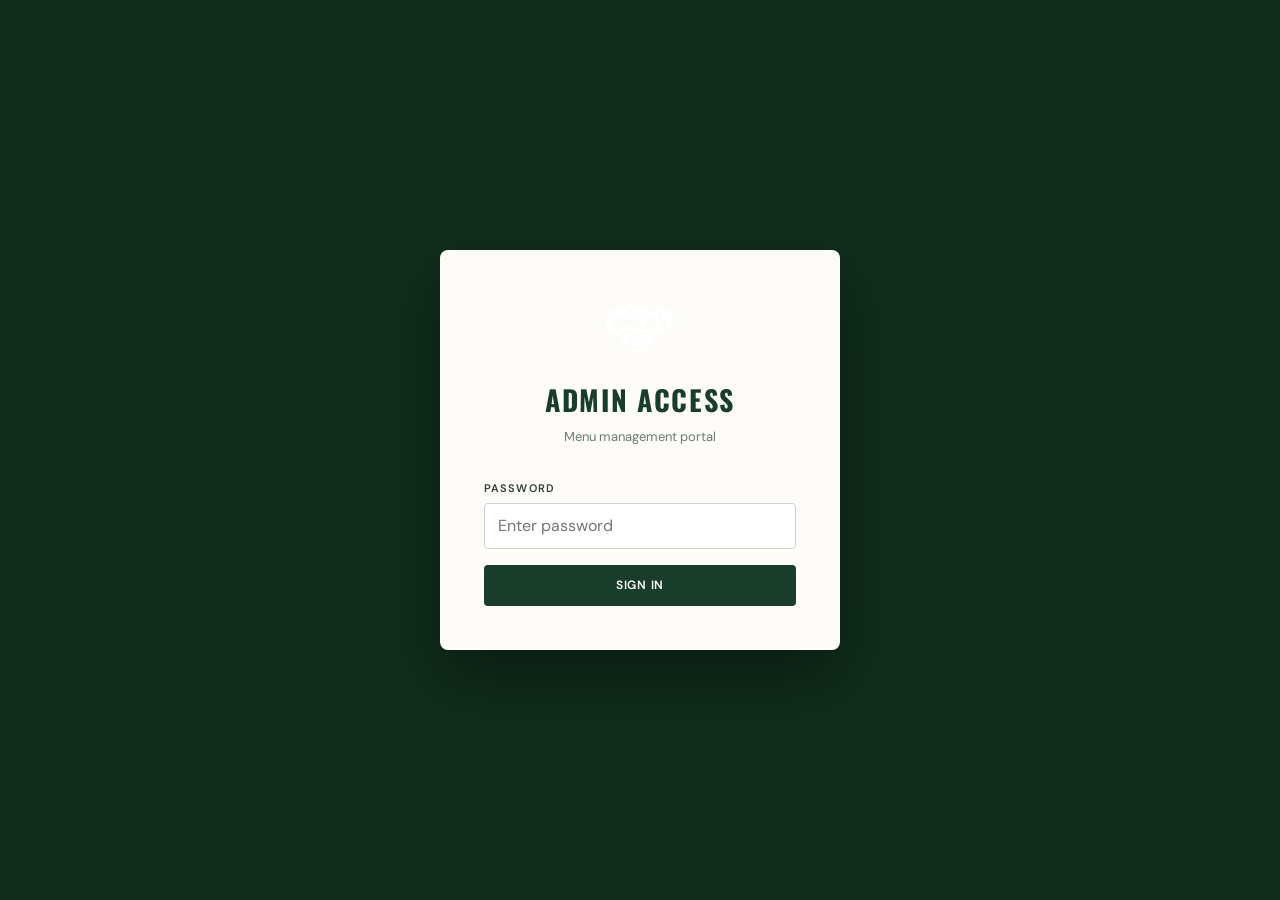
==== commit 36a08c5d: "mobile fix: scrolling overflow, png background blank" ====
--- a/admin/index.html
+++ b/admin/index.html
@@ -3,8 +3,8 @@
 <head>
   <meta charset="UTF-8" />
   <meta name="viewport" content="width=device-width, initial-scale=1.0" />
-  <title>Menu Admin — Molies Kafe</title>
-
+  <title>Admin - Molies Kafe</title>
+  <link rel="icon" type="image/svg+xml" href="../assets/logo.svg" />
   <link rel="preconnect" href="https://fonts.googleapis.com" />
   <link rel="preconnect" href="https://fonts.gstatic.com" crossorigin />
   <link href="https://fonts.googleapis.com/css2?family=Oswald:wght@400;500;600;700&family=DM+Sans:ital,opsz,wght@0,9..40,300;0,9..40,400;0,9..40,500;0,9..40,600;1,9..40,400&display=swap" rel="stylesheet" />
@@ -48,6 +48,7 @@
         Reviews <span class="pending-badge" id="pendingBadge" hidden></span>
       </button>
       <button class="asn-btn" data-section="settings">Settings</button>
+      <button class="asn-btn" data-section="content">Content</button>
     </nav>
 
     <main class="admin-main">
@@ -101,25 +102,22 @@
         <div class="admin-toolbar">
           <h2 class="admin-page-title">Settings</h2>
         </div>
-
-        <div class="settings-card">
-          <h3 class="settings-card-title">Social Media Links</h3>
-          <p class="settings-card-sub">These links appear as icons in the site footer.</p>
-          <form id="socialForm">
-            <div class="field">
-              <label for="fInstagram">Instagram URL</label>
-              <input type="url" id="fInstagram" placeholder="https://instagram.com/your_handle" />
-            </div>
-            <div class="field">
-              <label for="fTiktok">TikTok URL</label>
-              <input type="url" id="fTiktok" placeholder="https://www.tiktok.com/@your_handle" />
-            </div>
-            <div class="settings-actions">
-              <button type="submit" class="btn btn--primary">Save Links</button>
-              <p class="settings-saved" id="socialSaved" hidden>Saved!</p>
-            </div>
-          </form>
-        </div>
+        <!-- Café Social Links card — generated by admin.js -->
+        <div id="cafeSocialCard"></div>
+        <!-- Molies Studios card — generated by admin.js -->
+        <div id="studiosSettingsCard"></div>
+      </div>
+
+      <!-- ===== CONTENT SECTION ===== -->
+      <div id="sectionContent" class="admin-section" hidden>
+        <div class="admin-toolbar">
+          <h2 class="admin-page-title">Site Content</h2>
+          <div class="admin-toolbar-actions">
+            <button class="btn btn--ghost" id="resetContentBtn">Reset to Default</button>
+          </div>
+        </div>
+        <!-- Content editor — generated by admin.js -->
+        <div id="contentEditorWrap"></div>
       </div>
 
     </main>
--- a/css/admin.css
+++ b/css/admin.css
@@ -83,7 +83,7 @@
   border-radius: 4px;
   background: #fff;
   color: var(--ink);
-  font-size: 15px;
+  font-size: 16px; /* ≥16px prevents iOS Safari auto-zoom on focus */
   outline: none;
   transition: border-color 0.18s;
   resize: vertical;
@@ -318,11 +318,176 @@
 /* =========================================================
    SETTINGS
    ========================================================= */
-.settings-card { background: #fff; border: 1px solid var(--line); border-radius: 6px; padding: 28px 28px 24px; max-width: 520px; }
+.settings-card {
+  background: #fff;
+  border: 1px solid var(--line);
+  border-radius: 6px;
+  padding: 28px 28px 24px;
+  max-width: 640px;
+  margin-bottom: 20px;
+}
 .settings-card-title { font-family: var(--font-display); font-weight: 700; font-size: 18px; letter-spacing: 0.06em; text-transform: uppercase; color: var(--green); margin-bottom: 6px; }
-.settings-card-sub { font-size: 13px; color: var(--muted); margin-bottom: 24px; }
-.settings-actions { display: flex; align-items: center; gap: 14px; margin-top: 4px; }
+.settings-card-sub { font-size: 13px; color: var(--muted); margin-bottom: 24px; line-height: 1.55; }
+.settings-actions { display: flex; align-items: center; gap: 14px; margin-top: 16px; }
 .settings-saved { font-size: 13px; color: var(--green); font-weight: 600; }
+
+/* iOS-style toggle switch */
+.toggle-switch { display: inline-flex; align-items: center; gap: 0; cursor: pointer; flex-shrink: 0; }
+.toggle-input  { position: absolute; opacity: 0; width: 0; height: 0; pointer-events: none; }
+.toggle-track  {
+  position: relative;
+  width: 40px; height: 22px;
+  background: var(--line);
+  border-radius: 11px;
+  transition: background 0.22s;
+  flex-shrink: 0;
+}
+.toggle-track::after {
+  content: '';
+  position: absolute;
+  top: 3px; left: 3px;
+  width: 16px; height: 16px;
+  border-radius: 50%;
+  background: #fff;
+  box-shadow: 0 1px 4px rgba(0,0,0,0.22);
+  transition: transform 0.22s cubic-bezier(0.4,0,0.2,1);
+}
+.toggle-input:checked + .toggle-track { background: var(--green); }
+.toggle-input:checked + .toggle-track::after { transform: translateX(18px); }
+
+/* Social platform row */
+.social-platform-section { margin-bottom: 28px; }
+.social-platform-section-label {
+  font-size: 10px; font-weight: 700; letter-spacing: 0.16em; text-transform: uppercase;
+  color: var(--muted); margin-bottom: 12px; padding-bottom: 8px;
+  border-bottom: 1px solid var(--bg-warm);
+}
+.social-platform-row {
+  display: grid;
+  grid-template-columns: 22px 1fr auto;
+  align-items: center;
+  gap: 12px;
+  padding: 10px 0;
+  border-bottom: 1px solid var(--bg-warm);
+}
+.social-platform-row:last-child { border-bottom: none; }
+.social-platform-icon { width: 18px; height: 18px; fill: var(--muted); display: block; flex-shrink: 0; }
+.social-platform-url {
+  padding: 7px 11px;
+  border: 1.5px solid var(--line);
+  border-radius: 4px;
+  font-size: 13px;
+  width: 100%;
+  outline: none;
+  background: var(--bg-warm);
+  color: var(--ink);
+  transition: border-color 0.18s, background 0.18s;
+}
+.social-platform-url:focus { border-color: var(--green); background: #fff; }
+.social-platform-url:disabled { opacity: 0.45; cursor: not-allowed; }
+
+/* Studios logo upload */
+.studios-logo-upload { display: flex; align-items: flex-start; gap: 18px; flex-wrap: wrap; margin-bottom: 20px; }
+.studios-logo-preview {
+  width: 140px; height: 72px;
+  border: 1.5px dashed var(--line);
+  border-radius: 6px;
+  background: var(--green-dark);
+  overflow: hidden;
+  display: flex;
+  align-items: center;
+  justify-content: center;
+  flex-shrink: 0;
+}
+.studios-logo-preview img { width: 100%; height: 100%; object-fit: contain; }
+.studios-logo-preview-placeholder { font-size: 11px; color: rgba(253,252,248,0.4); text-align: center; padding: 8px; }
+.studios-logo-controls { display: flex; flex-direction: column; gap: 8px; }
+.studios-logo-controls input[type="file"] { display: none; }
+
+/* Content editor */
+.content-section { margin-bottom: 24px; }
+.content-section-label {
+  font-family: var(--font-display); font-weight: 700; font-size: 13px;
+  letter-spacing: 0.1em; text-transform: uppercase; color: var(--green);
+  margin-bottom: 14px; padding-bottom: 10px;
+  border-bottom: 2px solid var(--line);
+}
+.content-field { display: flex; flex-direction: column; gap: 6px; margin-bottom: 14px; }
+.content-field label {
+  font-size: 11px; font-weight: 600; letter-spacing: 0.1em;
+  text-transform: uppercase; color: var(--ink-soft);
+}
+.content-field input,
+.content-field textarea {
+  padding: 9px 12px;
+  border: 1.5px solid var(--line);
+  border-radius: 4px;
+  background: #fff;
+  color: var(--ink);
+  font-size: 14px;
+  outline: none;
+  transition: border-color 0.18s;
+  resize: vertical;
+  font-family: var(--font-body);
+}
+.content-field input:focus,
+.content-field textarea:focus { border-color: var(--green); }
+.content-save-bar { display: flex; align-items: center; gap: 14px; margin-top: 8px; }
+.content-saved { font-size: 13px; color: var(--green); font-weight: 600; }
+
+/* Settings card header (new dynamic cards) */
+.settings-card-header { margin-bottom: 20px; }
+.settings-card-header h3 {
+  font-family: var(--font-display); font-weight: 700; font-size: 18px;
+  letter-spacing: 0.06em; text-transform: uppercase; color: var(--green);
+}
+.settings-sub-section { margin-bottom: 22px; }
+.settings-sub-label {
+  font-size: 10px; font-weight: 700; letter-spacing: 0.16em; text-transform: uppercase;
+  color: var(--muted); margin-bottom: 10px; padding-bottom: 8px;
+  border-bottom: 1px solid var(--bg-warm);
+}
+.settings-save-row { display: flex; align-items: center; gap: 14px; margin-top: 20px; padding-top: 16px; border-top: 1px solid var(--line); }
+.settings-saved-msg { font-size: 13px; color: var(--green); font-weight: 600; }
+.field-hint { font-size: 12px; color: var(--muted); margin-top: 5px; line-height: 1.5; }
+
+/* Social row aliases */
+.sp-icon { width: 18px; height: 18px; fill: var(--muted); display: block; flex-shrink: 0; }
+.sp-info { display: flex; flex-direction: column; gap: 5px; min-width: 0; }
+.sp-label { font-size: 12px; font-weight: 600; color: var(--ink-soft); }
+.sp-url {
+  padding: 7px 11px;
+  border: 1.5px solid var(--line);
+  border-radius: 4px;
+  font-size: 13px;
+  width: 100%;
+  outline: none;
+  background: var(--bg-warm);
+  color: var(--ink);
+  transition: border-color 0.18s, background 0.18s;
+}
+.sp-url:focus { border-color: var(--green); background: #fff; }
+.social-platforms-list { margin-bottom: 4px; }
+
+/* Content field aliases */
+.content-field-label { font-size: 11px; font-weight: 600; letter-spacing: 0.1em; text-transform: uppercase; color: var(--ink-soft); }
+.content-field-input {
+  padding: 9px 12px;
+  border: 1.5px solid var(--line);
+  border-radius: 4px;
+  background: #fff;
+  color: var(--ink);
+  font-size: 14px;
+  outline: none;
+  transition: border-color 0.18s;
+  resize: vertical;
+  font-family: var(--font-body);
+  width: 100%;
+}
+.content-field-input:focus { border-color: var(--green); }
+
+/* Studios logo file input hidden */
+#studiosLogoFile { display: none; }
 
 /* =========================================================
    MODAL
